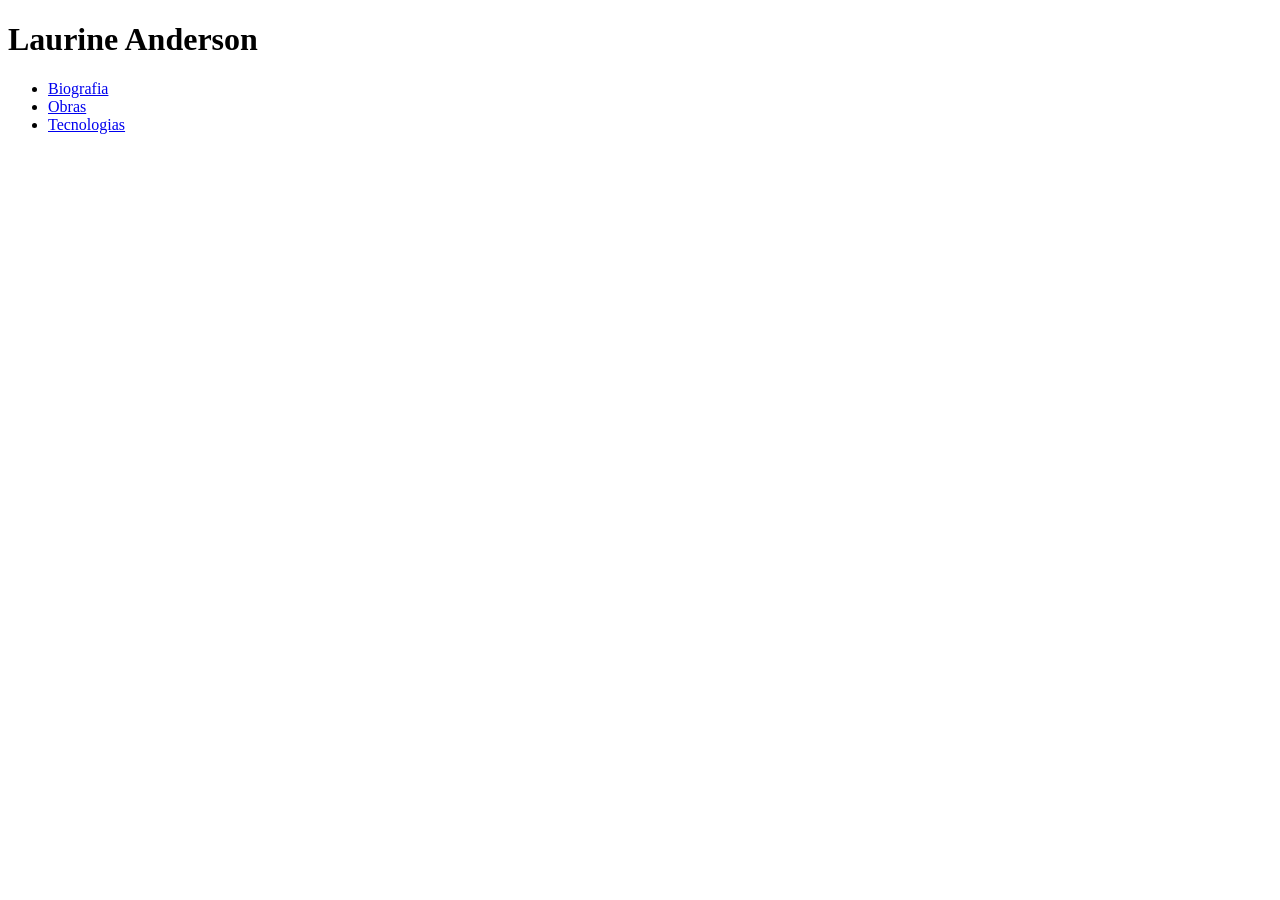
==== index.html @ 866df9d1 "estructura de paginas" ====
<!DOCTYPE html>
<html lang="es">
    <head>
        <meta charset="UTF-8">
            <link rel="stylesheet" href="css/estilos.css">
        <title>Laurine Anderson</title>
    </head>
    <body>
        <div>
            <header>
                <h1>Laurine Anderson</h1>
                <nav>
                    <ul>
                        <li><a href="#">Biografia</a></li>
                        <li><a href="paginaobras.html">Obras</a></li>
                        <li><a href="paginatecnologias.html">Tecnologias</a></li>
                    </ul>
                </nav>
            </header>
            <section>
                <article>

                </article>
            </section>
            <footer>

            </footer>
        </div>
    </body>
</html>
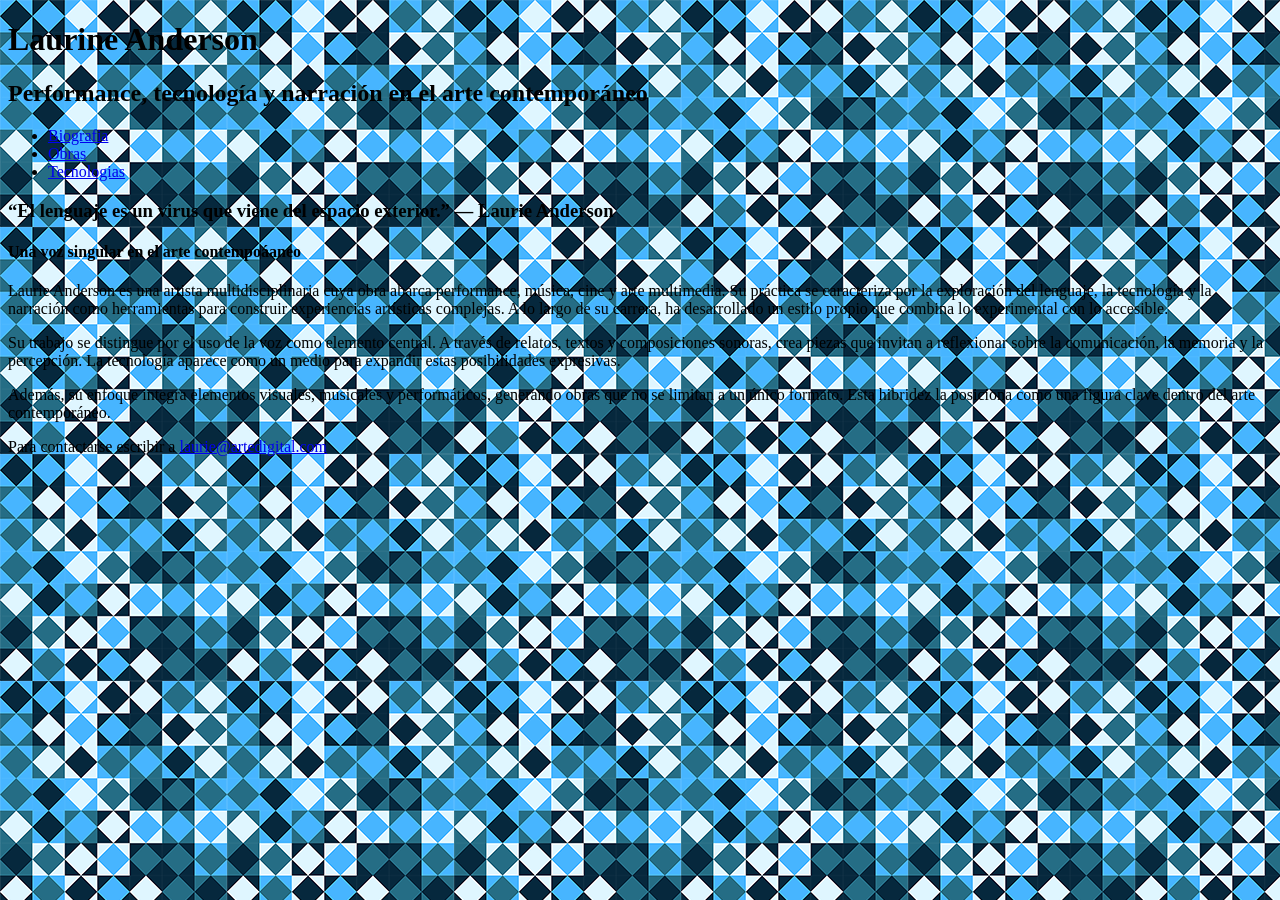
==== commit ee2e82fd: "cargue la carpeta img" ====
--- a/index.html
+++ b/index.html
@@ -9,6 +9,7 @@
         <div>
             <header>
                 <h1>Laurine Anderson</h1>
+                <h2>Performance, tecnología y narración en el arte contemporáneo</h2>
                 <nav>
                     <ul>
                         <li><a href="#">Biografia</a></li>
@@ -17,13 +18,31 @@
                     </ul>
                 </nav>
             </header>
+            <h3>
+                 “El lenguaje es un virus que viene del espacio exterior.” — Laurie Anderson
+            </h3>
+        
             <section>
+                <h4> Una voz singular en el arte contempoáaneo </h4>
                 <article>
-
+                    <p>
+                        Laurie Anderson es una artista multidisciplinaria cuya obra abarca performance, música, cine y arte multimedia. Su práctica se caracteriza por la exploración del lenguaje, la tecnología y la narración como herramientas para construir experiencias artísticas complejas. A lo largo de su carrera, ha desarrollado un estilo propio que combina lo experimental con lo accesible.
+                    </p>
+                    <p>
+                        Su trabajo se distingue por el uso de la voz como elemento central. A través de relatos, textos y composiciones sonoras, crea piezas que invitan a reflexionar sobre la comunicación, la memoria y la percepción. La tecnología aparece como un medio para expandir estas posibilidades expresivas.
+                    </p>
+                    <p>
+                      Además, su enfoque integra elementos visuales, musicales y performáticos, generando obras que no se limitan a un único formato. Esta hibridez la posiciona como una figura clave dentro del arte contemporáneo.
+  
+                    </p>
                 </article>
             </section>
+
             <footer>
+                    <p>
+                            Para contactarse escribir a <a href="mailto:laurie@artedigital.com">  laurie@artedigital.com</a>
 
+                    </p>
             </footer>
         </div>
     </body>
--- a/css/estilos.css
+++ b/css/estilos.css
@@ -0,0 +1,2 @@
+* { box-sizing: border-box;}
+body { background-image: URL(../img/fondo.png) ;}
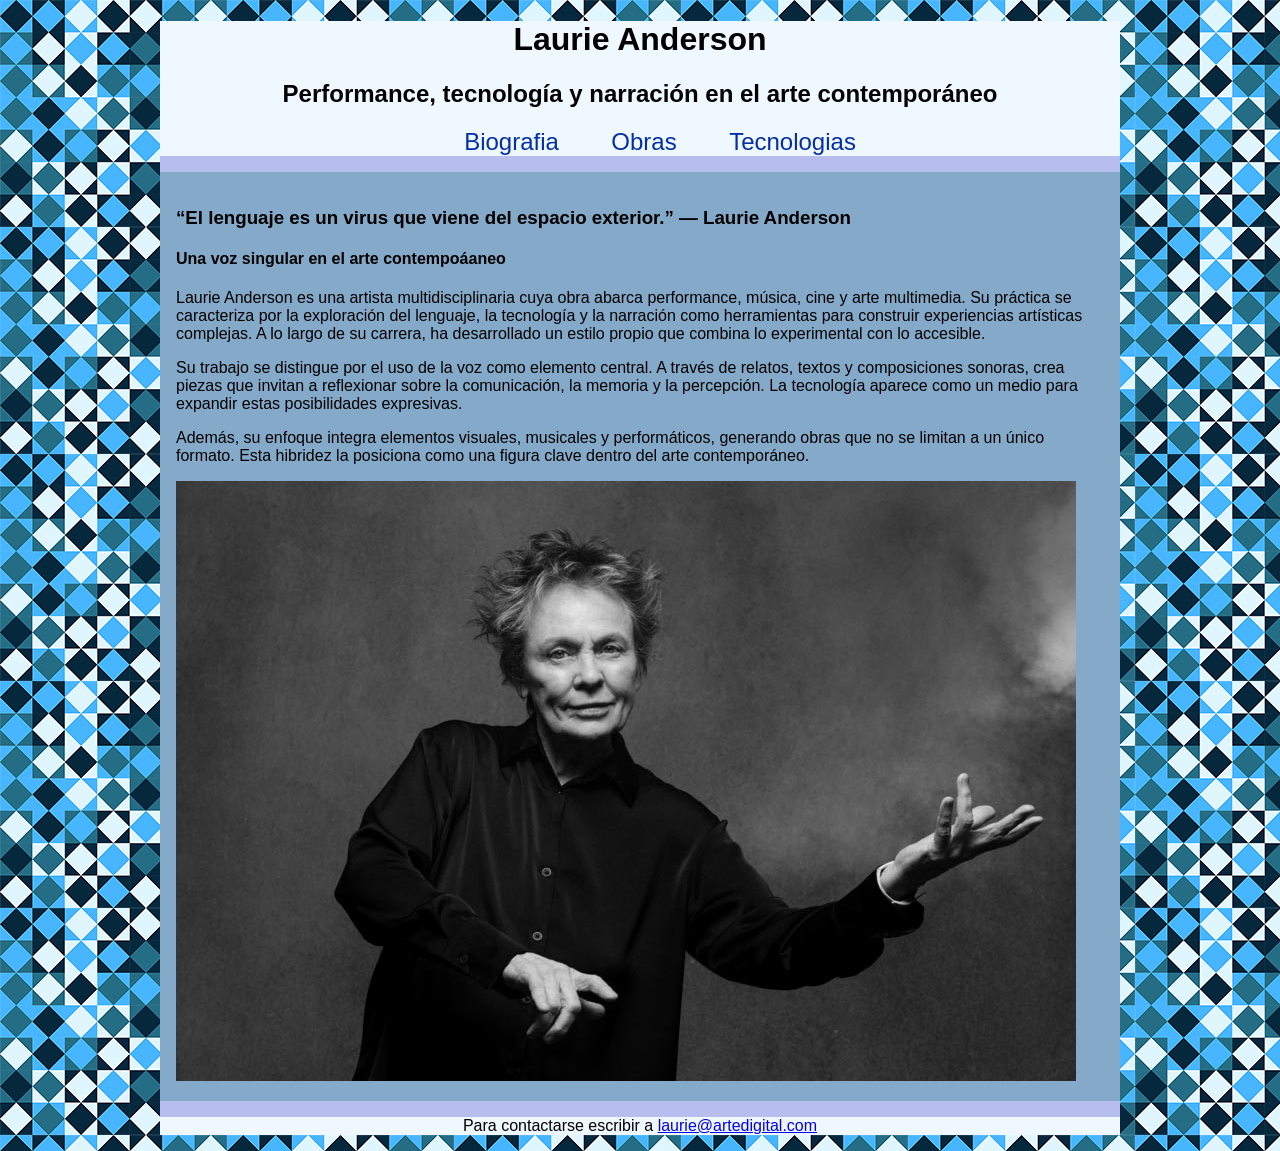
==== commit 56da232e: "agregue imagenes y el video. Tambien estilos" ====
--- a/index.html
+++ b/index.html
@@ -3,12 +3,15 @@
     <head>
         <meta charset="UTF-8">
             <link rel="stylesheet" href="css/estilos.css">
-        <title>Laurine Anderson</title>
+            <link rel="preconnect" href="https://fonts.googleapis.com">
+<link rel="preconnect" href="https://fonts.gstatic.com" crossorigin>
+<link href="https://fonts.googleapis.com/css2?family=Abel&display=swap" rel="stylesheet">
+        <title>Laurie Anderson</title>
     </head>
     <body>
         <div>
             <header>
-                <h1>Laurine Anderson</h1>
+                <h1>Laurie Anderson</h1>
                 <h2>Performance, tecnología y narración en el arte contemporáneo</h2>
                 <nav>
                     <ul>
@@ -18,6 +21,7 @@
                     </ul>
                 </nav>
             </header>
+            <main>
             <h3>
                  “El lenguaje es un virus que viene del espacio exterior.” — Laurie Anderson
             </h3>
@@ -37,7 +41,8 @@
                     </p>
                 </article>
             </section>
-
+            <img src="img/andersonfoto.jpg"  alt="retrato de Laurine Anderson"> 
+            </main>
             <footer>
                     <p>
                             Para contactarse escribir a <a href="mailto:laurie@artedigital.com">  laurie@artedigital.com</a>
--- a/css/estilos.css
+++ b/css/estilos.css
@@ -1,2 +1,53 @@
 * { box-sizing: border-box;}
-body { background-image: URL(../img/fondo.png) ;}
+body { background-image: URL(../img/fondo.png) ;
+    font-family: 'Abel', sans-serif;
+}
+.abel-regular {
+  font-family: "Abel", sans-serif;
+  font-weight: 400;
+  font-style: normal;
+}
+div {
+    background-color: #b7bdec;
+   width: 80%;
+   max-width: 960px;
+   margin: 0 auto;
+}
+ header, footer{
+    background-color: aliceblue;
+    padding: 1 em;
+    text-align: center;
+}
+main { padding: 1em ;
+background-color: rgb(132, 169, 201);
+}
+nav ul {
+    list-style-type: none ;
+    
+}
+nav li{ 
+        display : inline-block
+}
+ 
+nav a { font-size: 1.5em;
+    text-decoration: none;
+    color: black;
+    padding: 0.5em 1em;
+    text-decoration: none;
+}
+nav a:link {
+	
+	color: #042fa7;
+}
+nav a:visited {
+	
+	color: #000;
+}
+nav a:hover {
+
+	color: #63a1f1;
+}
+nav a:active {
+	
+	color: #FFF;
+}
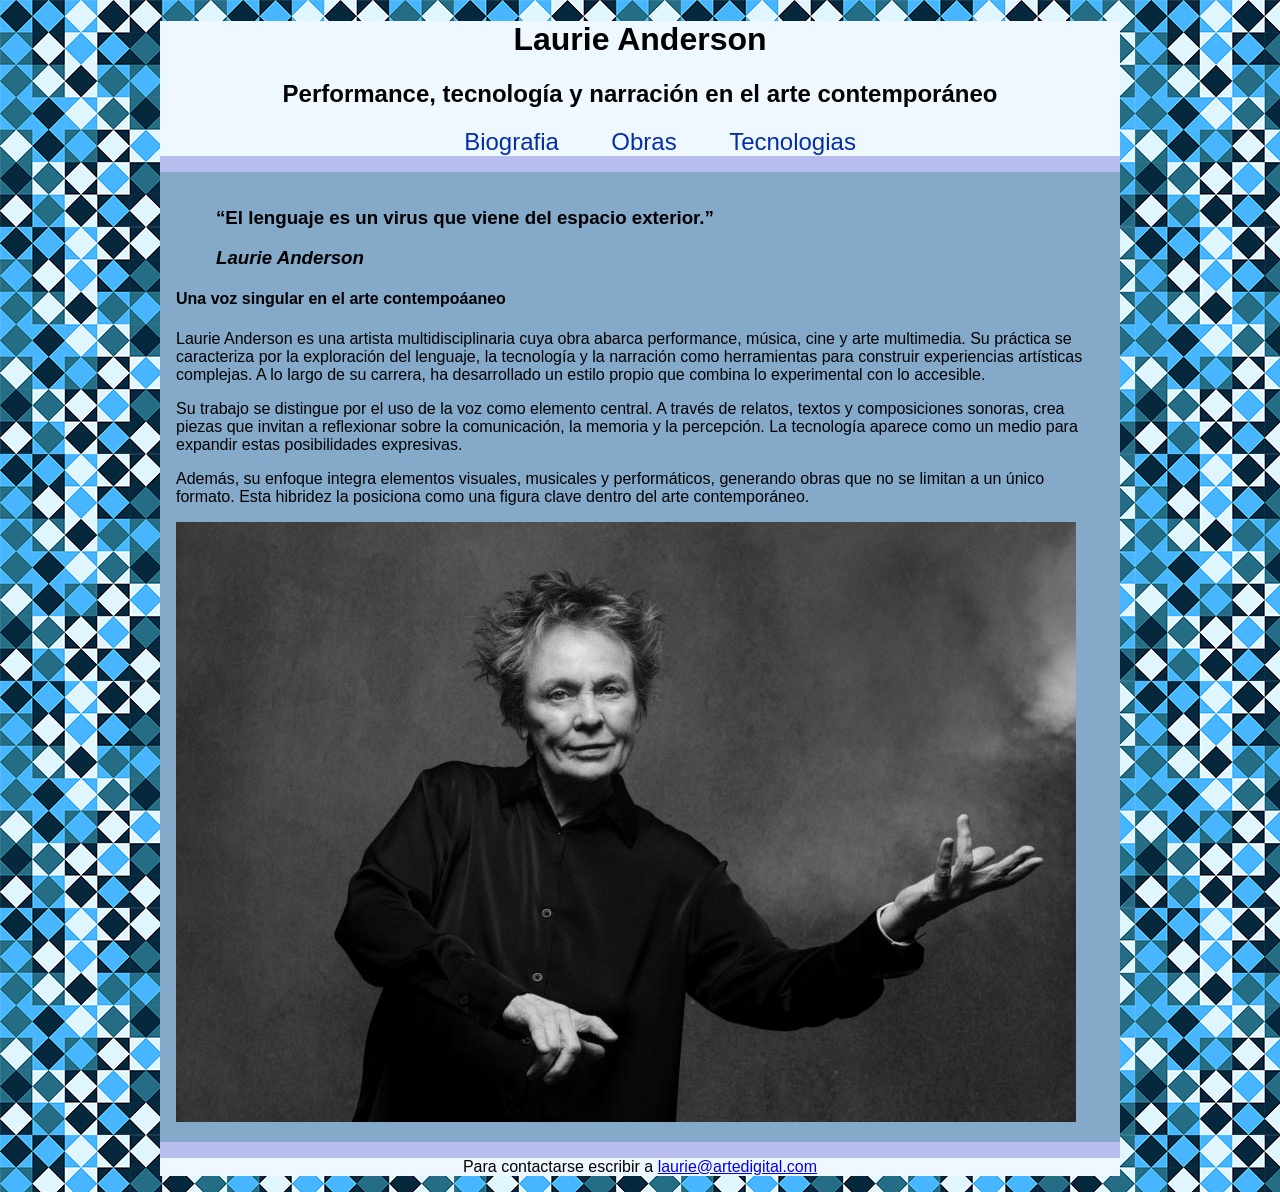
==== commit 2584bdc6: "arreglos finales , use la ia para los cambios explicados en la declaracion." ====
--- a/index.html
+++ b/index.html
@@ -9,7 +9,7 @@
         <title>Laurie Anderson</title>
     </head>
     <body>
-        <div>
+        <div id="contenedor">
             <header>
                 <h1>Laurie Anderson</h1>
                 <h2>Performance, tecnología y narración en el arte contemporáneo</h2>
@@ -23,7 +23,9 @@
             </header>
             <main>
             <h3>
-                 “El lenguaje es un virus que viene del espacio exterior.” — Laurie Anderson
+                 <blockquote>
+                          <p>“El lenguaje es un virus que viene del espacio exterior.”</p> <cite>Laurie Anderson</cite>
+                 </blockquote>
             </h3>
         
             <section>
--- a/css/estilos.css
+++ b/css/estilos.css
@@ -7,7 +7,7 @@
   font-weight: 400;
   font-style: normal;
 }
-div {
+#contenedor {
     background-color: #b7bdec;
    width: 80%;
    max-width: 960px;
